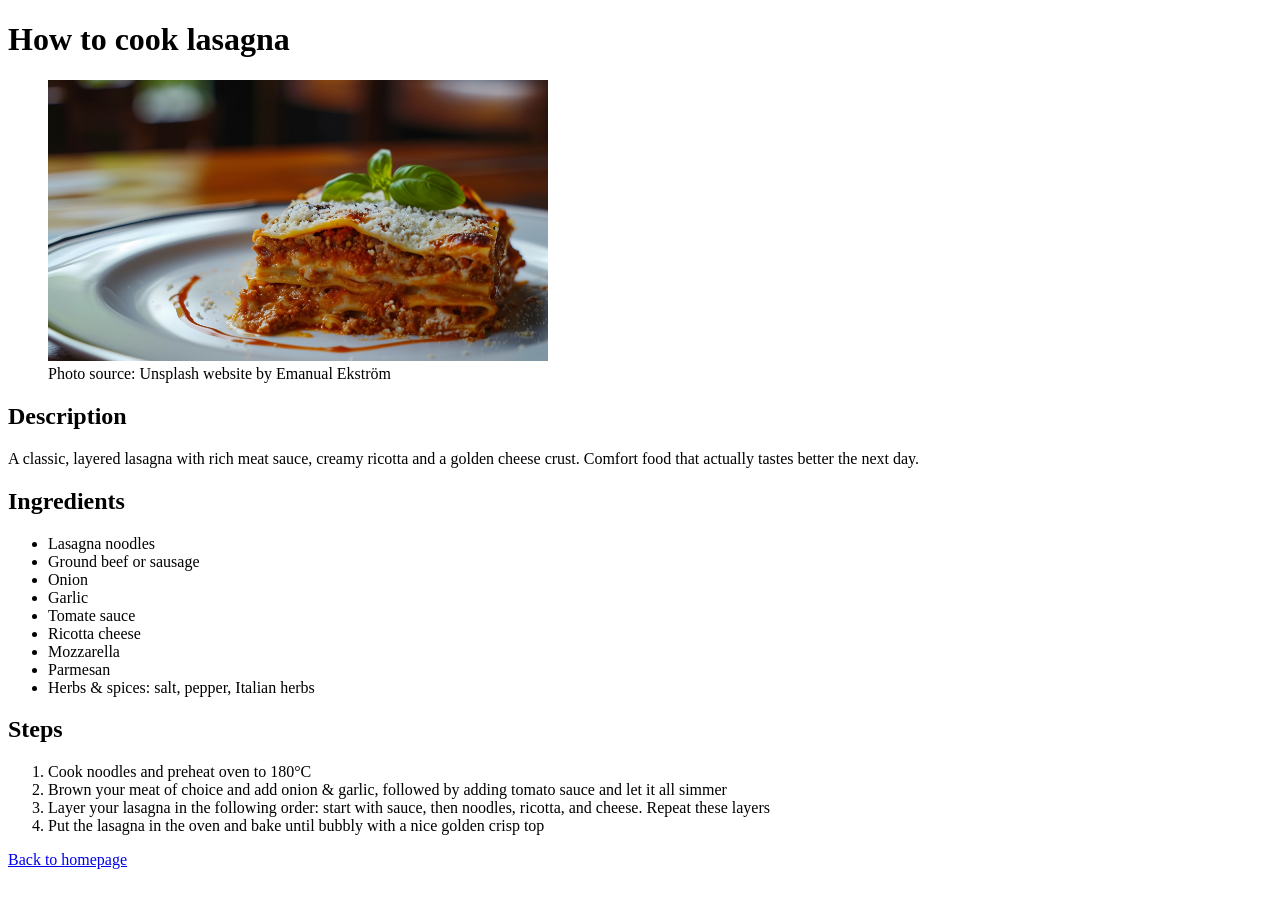
==== recipes/lasagna.html @ 1051c247 "Adding all of my recipes which are lasagna, pizza, spaghetti" ====
<!DOCTYPE html>
<html lang="en">
<head>
    <meta charset="UTF-8">
    <meta name="viewport" content="width=device-width, initial-scale=1.0">
    <title>How to cook lasagna</title>
</head>
<body>
    <h1>How to cook lasagna</h1>

    <figure>
        <img
        src="../images/lasagna.avif"
        alt="A slice of lasagne on a white plate"
        width="500"
        loading="lazy"
        />
        <figcaption>
        Photo source: Unsplash website by Emanual Ekström
        </figcaption>
    </figure>

    <h2>Description</h2>
    <p>
        A classic, layered lasagna with rich meat sauce, creamy ricotta and a golden cheese crust. Comfort food that actually tastes better the next day.
    </p>

    <h2>Ingredients</h2>
    <ul>
        <li>Lasagna noodles</li>
        <li>Ground beef or sausage</li>
        <li>Onion</li>
        <li>Garlic</li>
        <li>Tomate sauce</li>
        <li>Ricotta cheese</li>
        <li>Mozzarella</li>
        <li>Parmesan</li>
        <li>Herbs & spices: salt, pepper, Italian herbs</li>
    </ul>

    <h2>Steps</h2>
    <ol>
        <li>Cook noodles and preheat oven to 180°C</li>
        <li>Brown your meat of choice and add onion & garlic, followed by adding tomato sauce and let it all simmer</li>
        <li>Layer your lasagna in the following order: start with sauce, then noodles, ricotta, and cheese. Repeat these layers</li>
        <li>Put the lasagna in the oven and bake until bubbly with a nice golden crisp top</li>
    </ol>
    <p><a href="../index.html">Back to homepage</a></p>
</body>
</html>
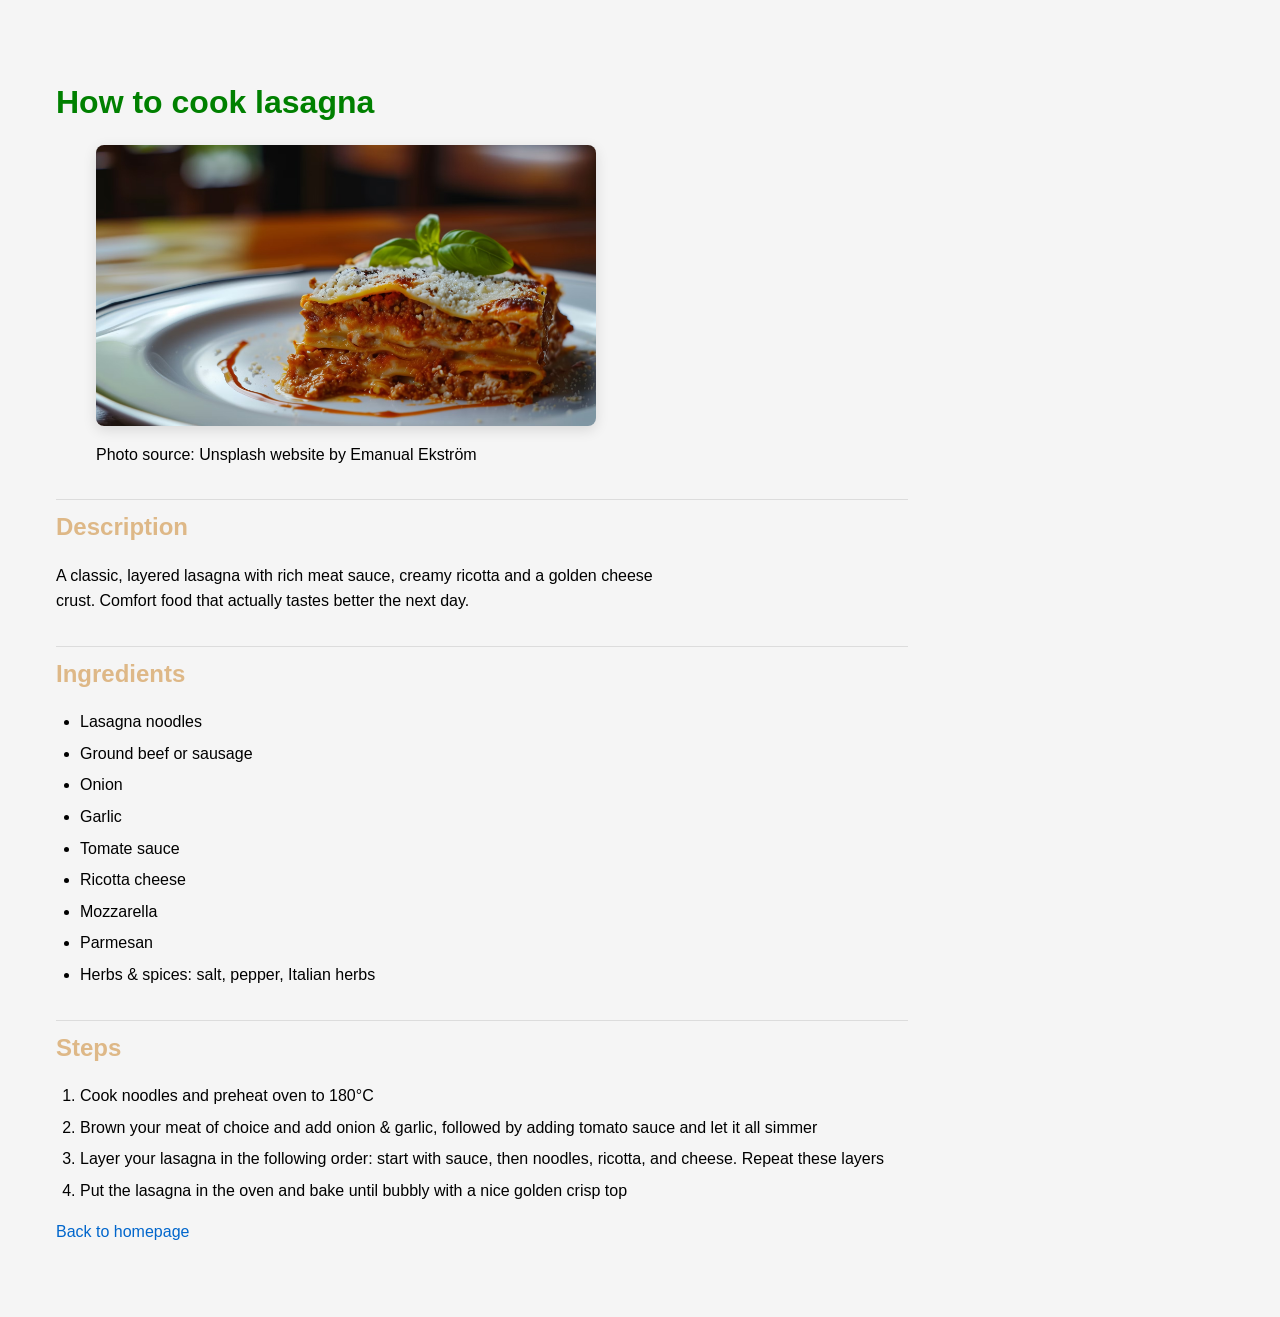
==== commit d40ec15c: "Style recipe pages with external CSS" ====
--- a/recipes/lasagna.html
+++ b/recipes/lasagna.html
@@ -4,8 +4,11 @@
     <meta charset="UTF-8">
     <meta name="viewport" content="width=device-width, initial-scale=1.0">
     <title>How to cook lasagna</title>
+    <link rel="stylesheet" href="../css/style.css">
+
 </head>
 <body>
+    <div class="container">
     <h1>How to cook lasagna</h1>
 
     <figure>
@@ -46,5 +49,6 @@
         <li>Put the lasagna in the oven and bake until bubbly with a nice golden crisp top</li>
     </ol>
     <p><a href="../index.html">Back to homepage</a></p>
+    </div>
 </body>
 </html>
--- a/css/style.css
+++ b/css/style.css
@@ -0,0 +1,59 @@
+* {
+    box-sizing: border-box;
+}
+
+body {
+    font-family: Arial, Helvetica, sans-serif;
+    background-color: whitesmoke;
+    color: black;
+    padding: 24px;
+    line-height: 1.6;
+}
+
+h1 {
+    color: green;
+    margin-bottom: 16px;
+}
+h2 {
+    color: burlywood;
+    margin-top: 32px;
+    margin-bottom: 12px;
+    padding-top: 8px;
+    border-top: 1px solid rgba(0,0,0,0.1);
+}
+
+a {
+    color: #06c;
+    text-decoration: none;
+}
+
+a:hover {
+    text-decoration: underline;
+}
+
+img {
+    display: block;
+    max-width: 100%;
+    height: auto;
+    margin: 16px 0;
+    border-radius: 8px;
+    box-shadow: 0 4px 14px rgba(0,0,0,0.12);
+}
+
+ul, ol {
+    padding-left: 24px; /* fixes list indentation */
+}
+
+li {
+    margin: 6px 0;
+}
+
+p {
+    max-width: 70ch;
+}
+
+.container {
+    max-width: 900px;
+    margin 0 auto;
+    padding: 24px;
+}
